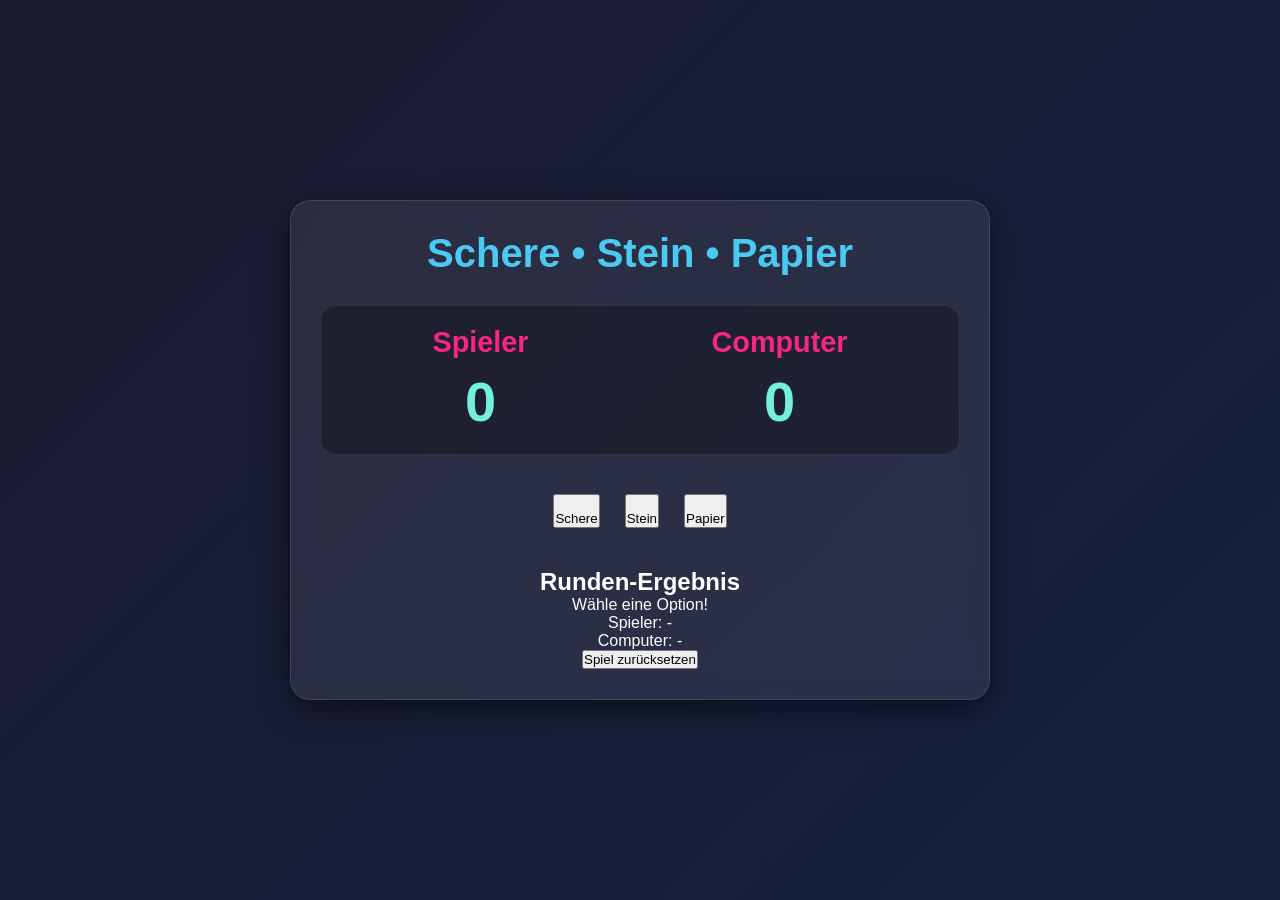
==== SchereSteinPapier/index.html @ d6d26a01 "03.06.2026" ====
<!DOCTYPE html>
<html lang="de">

<head>
    <meta charset="UTF-8">
    <meta name="viewport" content="width=device-width, initial-scale=1.0">
    <title>Schere-Stein-Papier</title>
    <link rel="stylesheet" href="style.css">
    <link rel="stylesheet" href="js/game.js">
</head>

<body>
    <div class="container">
        <h1><i class="fas fa-fist-raised"></i> Schere • Stein • Papier</h1>

        <div class="scoreboard">
            <div class="score">
                <h2>Spieler</h2>
                <p id="player-score">0</p>
            </div>
            <div class="score">
                <h2>Computer</h2>
                <p id="computer-score">0</p>
            </div>
        </div>

        <div class="choices">
            <button class="choice-btn" data-choice="schere">
                <i class="fas fa-hand-scissors"></i><br>Schere
            </button>
            <button class="choice-btn" data-choice="stein">
                <i class="fas fa-hand-rock"></i><br>Stein
            </button>
            <button class="choice-btn" data-choice="papier">
                <i class="fas fa-hand-paper"></i><br>Papier
            </button>
        </div>

        <div class="result">
            <h2>Runden-Ergebnis</h2>
            <p id="round-result">Wähle eine Option!</p>
            <div class="selections">
                <p>Spieler: <span id="player-choice">-</span></p>
                <p>Computer: <span id="computer-choice">-</span></p>
            </div>
        </div>

        <button id="reset-btn"><i class="fas fa-redo"></i> Spiel zurücksetzen</button>
    </div>

    <script src="js/game.js"></script>
</body>

</html>
---- SchereSteinPapier/style.css ----
* {
    margin: 0;
    padding: 0;
    box-sizing: border-box;
    font-family: 'Segoe UI', Tahoma, Geneva, Verdana, sans-serif;
}

body {
    background: linear-gradient(135deg, #1a1a2e, #16213e);
    color: #fff;
    min-height: 100vh;
    display: flex;
    justify-content: center;
    align-items: center;
    padding: 20px;
}

.container {
    background: rgba(255, 255, 255, 0.08);
    backdrop-filter: blur(10px);
    border-radius: 20px;
    padding: 30px;
    width: 100%;
    max-width: 700px;
    text-align: center;
    box-shadow: 0 10px 30px rgba(0, 0, 0, 0.5);
    border: 1px solid rgba(255, 255, 255, 0.1);
}

h1 {
    margin-bottom: 30px;
    color: #4cc9f0;
    font-size: 2.5rem;
}

.scoreboard {
    display: flex;
    justify-content: space-around;
    margin: 30px 0;
    background: rgba(0, 0, 0, 0.3);
    padding: 20px;
    border-radius: 15px;
}

.score h2 {
    font-size: 1.8rem;
    margin-bottom: 10px;
    color: #f72585;
}

.score p {
    font-size: 3.5rem;
    font-weight: bold;
    color: #72efdd;
}

.choices {
    display: flex;
    justify-content: center;
    gap: 25px;
    margin: 40px 0;
}
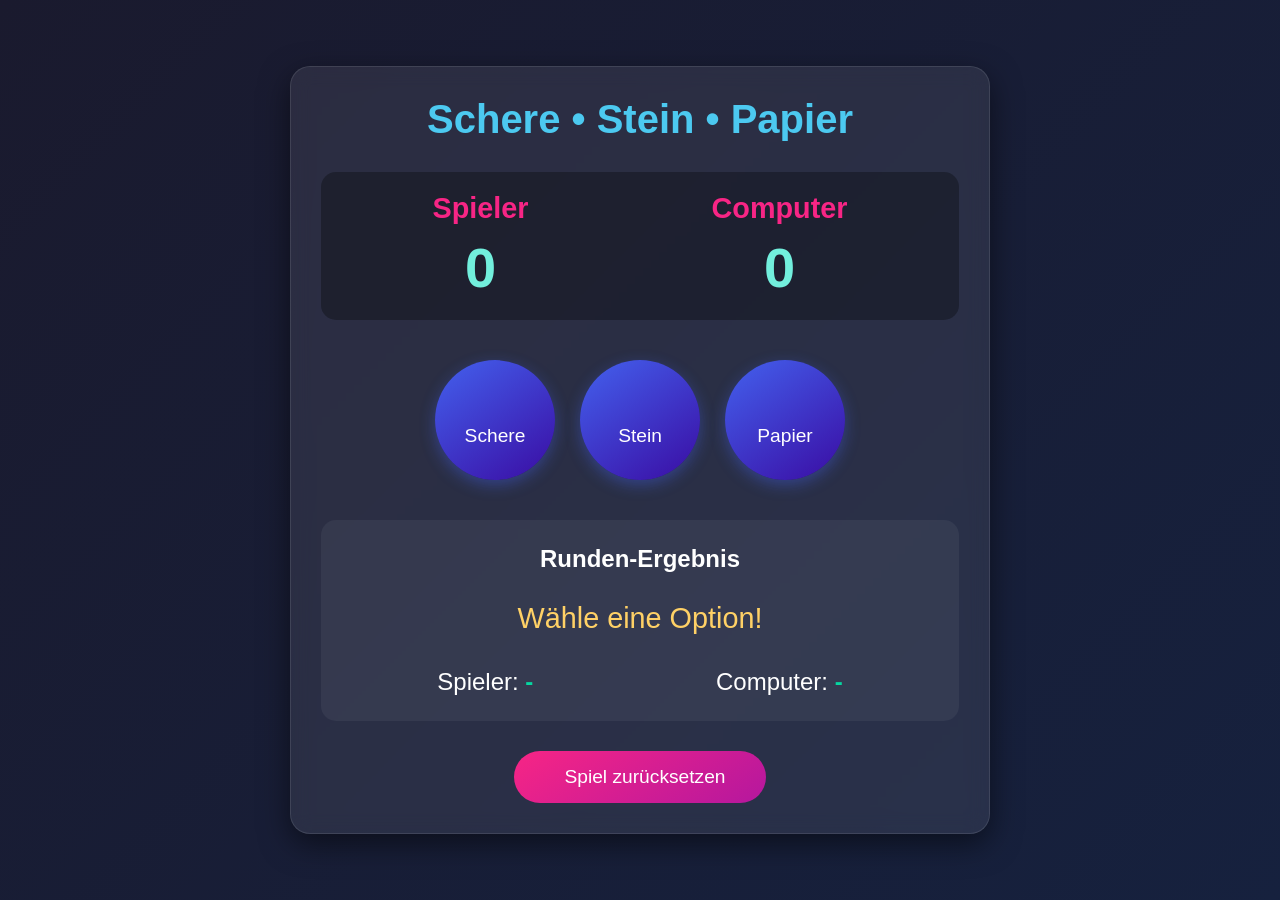
==== commit c18cb996: "17.06.2026" ====
--- a/SchereSteinPapier/index.html
+++ b/SchereSteinPapier/index.html
@@ -6,7 +6,7 @@
     <meta name="viewport" content="width=device-width, initial-scale=1.0">
     <title>Schere-Stein-Papier</title>
     <link rel="stylesheet" href="style.css">
-    <link rel="stylesheet" href="js/game.js">
+    <link rel="stylesheet" href="game.js">
 </head>
 
 <body>
--- a/SchereSteinPapier/style.css
+++ b/SchereSteinPapier/style.css
@@ -59,4 +59,100 @@
     justify-content: center;
     gap: 25px;
     margin: 40px 0;
+}
+
+.choice-btn {
+    background: linear-gradient(145deg, #4361ee, #3a0ca3);
+    border: none;
+    border-radius: 50%;
+    width: 120px;
+    height: 120px;
+    color: white;
+    font-size: 1.2rem;
+    cursor: pointer;
+    transition: all 0.3s ease;
+    display: flex;
+    flex-direction: column;
+    justify-content: center;
+    align-items: center;
+    box-shadow: 0 5px 15px rgba(67, 97, 238, 0.4);
+}
+
+.choice-btn:hover {
+    transform: scale(1.1);
+    box-shadow: 0 8px 20px rgba(67, 97, 238, 0.7);
+}
+
+.choice-btn i {
+    font-size: 3rem;
+    margin-bottom: 10px;
+}
+
+.result {
+    background: rgba(255, 255, 255, 0.05);
+    padding: 25px;
+    border-radius: 15px;
+    margin: 30px 0;
+}
+
+#round-result {
+    font-size: 1.8rem;
+    margin: 15px 0;
+    min-height: 60px;
+    color: #ffd166;
+    display: flex;
+    align-items: center;
+    justify-content: center;
+}
+
+.selections {
+    display: flex;
+    justify-content: space-around;
+    font-size: 1.5rem;
+    margin-top: 20px;
+}
+
+.selections span {
+    color: #06d6a0;
+    font-weight: bold;
+}
+
+#reset-btn {
+    background: linear-gradient(145deg, #f72585, #b5179e);
+    color: white;
+    border: none;
+    padding: 15px 40px;
+    font-size: 1.2rem;
+    border-radius: 50px;
+    cursor: pointer;
+    transition: all 0.3s;
+    display: flex;
+    align-items: center;
+    justify-content: center;
+    gap: 10px;
+    margin: 0 auto;
+}
+
+#reset-btn:hover {
+    transform: translateY(-3px);
+    box-shadow: 0 7px 15px rgba(247, 37, 133, 0.5);
+}
+
+/* Animation für Gewinn/Verlust */
+@keyframes pulseWin {
+    0% {
+        color: #ffd166;
+    }
+
+    50% {
+        color: #06d6a0;
+    }
+
+    100% {
+        color: #ffd166;
+    }
+}
+
+.win {
+    animation: pulseWin 0.8s infinite;
 }
